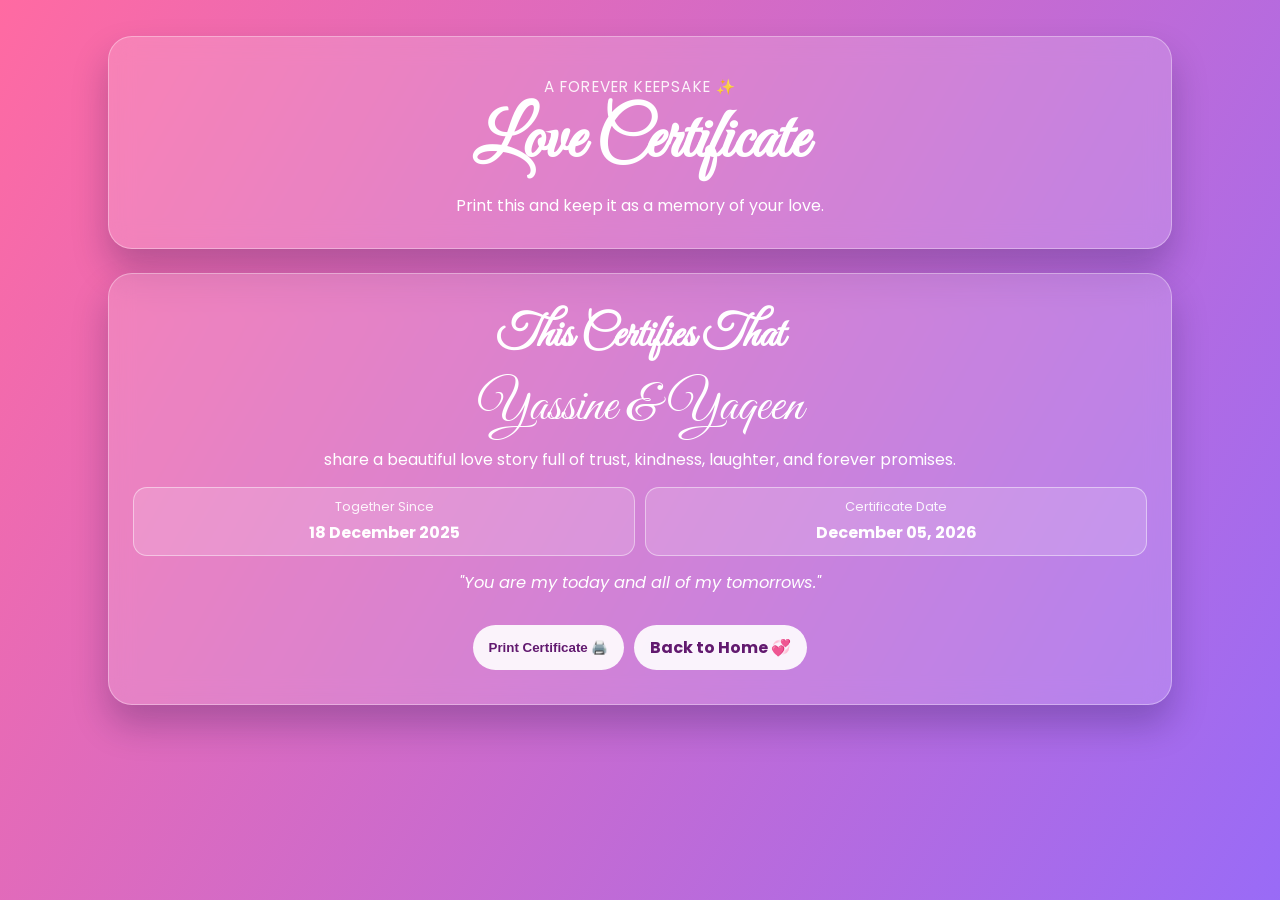
==== yaqeen/certificate.html @ e448828f "Add files via upload" ====
<!DOCTYPE html>
<html lang="en">
<head>
  <meta charset="UTF-8" />
  <meta name="viewport" content="width=device-width, initial-scale=1.0" />
  <title>Love Certificate 💖</title>
  <link rel="preconnect" href="https://fonts.googleapis.com">
  <link rel="preconnect" href="https://fonts.gstatic.com" crossorigin>
  <link href="https://fonts.googleapis.com/css2?family=Great+Vibes&family=Poppins:wght@300;400;600;700&display=swap" rel="stylesheet">
  <link rel="stylesheet" href="style.css" />
</head>
<body>
  <main class="page">
    <section class="page-hero glass">
      <p class="small-title">A forever keepsake ✨</p>
      <h1>Love Certificate</h1>
      <p>Print this and keep it as a memory of your love.</p>
    </section>

    <section class="certificate glass">
      <h2>This Certifies That</h2>
      <p class="cert-names"><span id="certNameOne">Yassine</span> &amp; <span id="certNameTwo">Yaqeen</span></p>
      <p class="cert-text">share a beautiful love story full of trust, kindness, laughter, and forever promises.</p>

      <div class="cert-meta">
        <div>
          <span class="meta-label">Together Since</span>
          <span class="meta-value" id="certDate">18 December 2025</span>
        </div>
        <div>
          <span class="meta-label">Certificate Date</span>
          <span class="meta-value" id="todayDate"></span>
        </div>
      </div>

      <p class="cert-quote">"You are my today and all of my tomorrows."</p>

      <div class="certificate-actions">
        <button class="soft-btn" id="printCertificateBtn" type="button">Print Certificate 🖨️</button>
        <a class="soft-btn back-home" href="index.html">Back to Home 💞</a>
      </div>
    </section>
  </main>

  <script>
    const todayDateEl = document.getElementById("todayDate");
    todayDateEl.textContent = new Date().toLocaleDateString(undefined, {
      day: "2-digit",
      month: "long",
      year: "numeric"
    });

    document.getElementById("printCertificateBtn").addEventListener("click", () => {
      window.print();
    });
  </script>
</body>
</html>
---- yaqeen/style.css ----
* {
  margin: 0;
  padding: 0;
  box-sizing: border-box;
}

:root {
  --bg-1: #ff6aa2;
  --bg-2: #8f6bff;
  --bg-3: #31d3ff;
  --text-main: #fff;
  --glass: rgba(255, 255, 255, 0.16);
  --glass-border: rgba(255, 255, 255, 0.35);
  --shadow: 0 20px 35px rgba(25, 10, 60, 0.25);
}

body {
  min-height: 100vh;
  font-family: "Poppins", sans-serif;
  color: var(--text-main);
  background: linear-gradient(120deg, var(--bg-1), var(--bg-2), var(--bg-3));
  background-size: 220% 220%;
  animation: gradientShift 12s ease infinite;
  overflow-x: hidden;
  position: relative;
}

body.locked {
  overflow: hidden;
}

body.locked .page {
  filter: blur(5px);
  pointer-events: none;
  user-select: none;
}

.lock-screen {
  position: fixed;
  inset: 0;
  z-index: 20;
.reasons-card {
  cursor: pointer;
  transition: transform 0.2s ease, background 0.2s ease;
}

.reasons-card:hover,
.reasons-card:focus-visible {
  transform: translateY(-2px);
  background: rgba(255, 255, 255, 0.24);
}
  display: grid;
  place-items: center;
  padding: 20px;
  background: rgba(23, 9, 38, 0.45);
  backdrop-filter: blur(8px);
}
.reasons-modal {
  position: fixed;
  inset: 0;
  z-index: 18;
  background: rgba(24, 9, 39, 0.45);
  backdrop-filter: blur(6px);
  display: grid;
  place-items: center;
  padding: 16px;
}

.reasons-modal[hidden] {
  display: none !important;
}

.lock-card {
  width: min(100%, 500px);
  text-align: center;
  padding: 28px 22px;
}

.lock-card h2 {
  font-family: "Great Vibes", cursive;
  font-size: clamp(2rem, 6vw, 3.2rem);
  margin-top: 6px;
}

.lock-help {
  margin-top: 6px;
  opacity: 0.95;
}

.lock-form {
  margin-top: 14px;
  display: grid;
  gap: 10px;
}

.lock-form input {
  border: 1px solid rgba(255, 255, 255, 0.5);
  background: rgba(255, 255, 255, 0.2);
  color: #fff;
  border-radius: 999px;
  padding: 12px 14px;
  text-align: center;
  outline: none;
  font-size: 1rem;
}

.lock-form input::placeholder {
  color: rgba(255, 255, 255, 0.78);
}

.lock-btn {
  margin-top: 0;
}

.lock-error {
  min-height: 22px;
  margin-top: 8px;
  font-size: 0.92rem;
  color: #ffe2ef;
}

#bgCanvas {
  position: fixed;
  inset: 0;
  z-index: 0;
  opacity: 0.45;
}

.page {
  position: relative;
  z-index: 2;
  width: min(100%, 1100px);
  margin: 0 auto;
  padding: 36px 18px 70px;
  display: grid;
  gap: 24px;
}

.glass {
  background: var(--glass);
  border: 1px solid var(--glass-border);
  backdrop-filter: blur(12px);
  border-radius: 24px;
  box-shadow: var(--shadow);
}

.hero {
  text-align: center;
  padding: 38px 26px;
}

.small-title {
  font-size: 0.95rem;
  opacity: 0.9;
  letter-spacing: 1.2px;
  text-transform: uppercase;
}

.hero h1 {
  font-family: "Great Vibes", cursive;
  font-size: clamp(2.5rem, 8vw, 5rem);
  line-height: 1.1;
  margin-top: 8px;
}

.typewriter {
  margin: 14px auto 22px;
  max-width: 700px;
  min-height: 58px;
  font-size: clamp(1rem, 2.5vw, 1.2rem);
  font-weight: 400;
}

.stats {
  display: grid;
  grid-template-columns: repeat(auto-fit, minmax(220px, 1fr));
  gap: 14px;
}

.stat-card {
  background: rgba(255, 255, 255, 0.18);
  border: 1px solid rgba(255, 255, 255, 0.4);
  border-radius: 16px;
  padding: 14px;
  display: flex;
  flex-direction: column;
  gap: 6px;
}

.stat-label {
  font-size: 0.85rem;
  opacity: 0.9;
}

.stat-value {
  font-size: 1.2rem;
  font-weight: 700;
}

.stat-seconds {
  font-size: clamp(1rem, 2.6vw, 1.15rem);
  line-height: 1.35;
  word-break: break-word;
}

.love-btn {
  margin-top: 22px;
  border: none;
  color: #4d1254;
  background: linear-gradient(90deg, #ffd6e9, #ffe6a9, #d0fffa);
  background-size: 200% 100%;
  border-radius: 999px;
  padding: 12px 24px;
  font-weight: 700;
  font-size: 1rem;
  cursor: pointer;
  transition: transform 0.2s ease;
  animation: shimmer 4s linear infinite;
}

.love-btn:hover {
  transform: translateY(-2px) scale(1.03);
}

.hero-actions {
  margin-top: 22px;
  display: flex;
  gap: 10px;
  justify-content: center;
  flex-wrap: wrap;
}

.hero-actions .love-btn {
  margin-top: 0;
}

.compliment-btn {
  background: linear-gradient(90deg, #ffe7fb, #e9f9ff, #fff2c8);
}

.message-grid {
  display: grid;
  grid-template-columns: repeat(auto-fit, minmax(240px, 1fr));
  gap: 16px;
}

.message-card {
  padding: 20px;
  min-height: 180px;
  transform: translateY(18px);
  opacity: 0;
  transition: 700ms ease;
}

.message-card h2 {
  font-family: "Great Vibes", cursive;
  font-size: 2rem;
  margin-bottom: 8px;
}

.message-card p {
  line-height: 1.6;
  font-size: 0.95rem;
}

.carousel {
  text-align: center;
  padding: 28px 20px;
  transform: translateY(18px);
  opacity: 0;
  transition: 700ms ease;
}

.photo-section {
  text-align: center;
  padding: 28px 20px;
  transform: translateY(18px);
  opacity: 0;
  transition: 700ms ease;
}

.photo-section h2 {
  font-family: "Great Vibes", cursive;
  font-size: 2.4rem;
  margin-bottom: 10px;
}

.photo-section p {
  font-size: 0.95rem;
  margin-bottom: 16px;
}

.photo-stage {
  width: min(100%, 420px);
  margin: 0 auto;
  position: relative;
  padding: 10px;
}

.photo-spark {
  position: absolute;
  z-index: 3;
  text-shadow: 0 0 12px rgba(255, 255, 255, 0.8);
  animation: twinkle 2.8s ease-in-out infinite;
}

.spark-1 {
  top: 2px;
  left: 26px;
  font-size: 1.1rem;
}

.spark-2 {
  top: 46px;
  right: 12px;
  font-size: 1rem;
  animation-delay: 0.8s;
}

.spark-3 {
  bottom: 26px;
  left: 8px;
  font-size: 1rem;
  animation-delay: 1.4s;
}

.photo-frame {
  margin: 0 auto;
  width: min(100%, 400px);
  aspect-ratio: 5 / 6;
  border-radius: 26px;
  background: linear-gradient(160deg, rgba(255, 255, 255, 0.28), rgba(255, 255, 255, 0.1));
  border: 2px solid rgba(255, 255, 255, 0.65);
  padding: 14px;
  overflow: hidden;
  position: relative;
  transform: rotate(-1deg);
  transition: transform 0.28s ease;
  box-shadow: 0 18px 35px rgba(42, 8, 63, 0.35), inset 0 0 18px rgba(255, 255, 255, 0.2), 0 0 30px rgba(255, 188, 227, 0.35);
}

.photo-frame:hover {
  transform: rotate(0deg) scale(1.02);
}

#couplePhoto {
  width: 100%;
  height: 100%;
  object-fit: cover;
  display: block;
  border-radius: 18px;
  filter: saturate(1.08) contrast(1.03);
}

.photo-sticker {
  position: absolute;
  bottom: 18px;
  right: 18px;
  padding: 7px 12px;
  border-radius: 999px;
  background: rgba(255, 255, 255, 0.88);
  color: #64186d;
  font-size: 0.82rem;
  font-weight: 700;
  box-shadow: 0 6px 12px rgba(0, 0, 0, 0.18);
}

.photo-hint {
  display: block;
  margin-top: 12px;
  font-size: 0.9rem;
  opacity: 0.9;
}

@keyframes twinkle {
  0%,
  100% {
    transform: scale(1);
    opacity: 0.7;
  }
  50% {
    transform: scale(1.22);
    opacity: 1;
  }
}

.carousel h2 {
  font-family: "Great Vibes", cursive;
  font-size: 2.4rem;
  margin-bottom: 16px;
}

.note-box {
  min-height: 90px;
  display: grid;
  place-items: center;
  font-size: 1.05rem;
  line-height: 1.6;
  padding: 0 8px;
}

.carousel-loading {
  margin: 12px auto 0;
  width: min(100%, 320px);
  height: 8px;
  border-radius: 999px;
  background: rgba(255, 255, 255, 0.3);
  overflow: hidden;
}

.carousel-progress {
  display: block;
  width: 100%;
  height: 100%;
  border-radius: inherit;
  background: linear-gradient(90deg, #ffe1f3, #ffffff, #d8f8ff);
  transform-origin: left;
  animation: noteLoading 5s linear infinite;
}

.proposal {
  text-align: center;
  padding: 28px 20px;
  transform: translateY(18px);
  opacity: 0;
  transition: 700ms ease;
}

.proposal h2 {
  font-family: "Great Vibes", cursive;
  font-size: 2.4rem;
  margin-bottom: 8px;
}

.proposal p {
  font-size: 0.95rem;
}

.envelope-btn {
  margin-top: 14px;
  border: none;
  border-radius: 999px;
  background: linear-gradient(90deg, rgba(255, 255, 255, 0.95), rgba(255, 232, 245, 0.95));
  color: #63186d;
  padding: 12px 22px;
  font-weight: 700;
  font-size: 1rem;
  cursor: pointer;
  display: inline-flex;
  align-items: center;
  gap: 8px;
  box-shadow: 0 10px 20px rgba(36, 10, 58, 0.2);
  transition: transform 0.2s ease, opacity 0.2s ease;
}

.envelope-btn:disabled {
  opacity: 0.78;
  cursor: not-allowed;
}

.envelope-btn:not(:disabled):hover {
  transform: translateY(-2px) scale(1.02);
}

.envelope-icon {
  font-size: 1.08rem;
}

.proposal-lock {
  margin-top: 12px;
  opacity: 0.92;
}

.proposal-message {
  margin-top: 16px;
  padding: 16px;
  border-radius: 18px;
  border: 1px solid rgba(255, 255, 255, 0.5);
  background: rgba(255, 255, 255, 0.2);
}

.proposal-message h3 {
  font-family: "Great Vibes", cursive;
  font-size: 2rem;
  margin-bottom: 8px;
}

.proposal-actions {
  margin-top: 14px;
  display: flex;
  justify-content: center;
  gap: 10px;
  flex-wrap: wrap;
}

.proposal-choice {
  border: none;
  border-radius: 999px;
  padding: 10px 16px;
  font-size: 0.95rem;
  font-weight: 700;
  cursor: pointer;
  transition: transform 0.2s ease, opacity 0.2s ease;
}

.proposal-choice.yes {
  background: rgba(255, 255, 255, 0.95);
  color: #5f156b;
}

.proposal-choice.no {
  background: rgba(99, 24, 109, 0.2);
  border: 1px solid rgba(255, 255, 255, 0.5);
  color: #fff;
}

.timeline-year {
  text-align: center;
  padding: 28px 20px;
  transform: translateY(18px);
  opacity: 0;
  transition: 700ms ease;
}

.timeline-year h2 {
  font-family: "Great Vibes", cursive;
  font-size: 2.5rem;
  margin-bottom: 8px;
}

.timeline-accordion {
  margin-top: 14px;
  display: grid;
  gap: 10px;
}

.year-memory {
  border-radius: 14px;
  border: 1px solid rgba(255, 255, 255, 0.45);
  background: rgba(255, 255, 255, 0.14);
  text-align: left;
  overflow: hidden;
}

.year-memory summary {
  list-style: none;
  cursor: pointer;
  padding: 12px 14px;
  font-weight: 700;
  position: relative;
}

.year-memory summary::after {
  content: "▾";
  position: absolute;
  right: 14px;
  transition: transform 0.2s ease;
}

.year-memory[open] summary::after {
  transform: rotate(180deg);
}

.year-memory ul {
  padding: 0 20px 14px 30px;
  display: grid;
  gap: 8px;
  line-height: 1.6;
}

.promise-wall {
  text-align: center;
  padding: 28px 20px;
  transform: translateY(18px);
  opacity: 0;
  transition: 700ms ease;
}

.promise-wall h2 {
  font-family: "Great Vibes", cursive;
  font-size: 2.5rem;
  margin-bottom: 8px;
}

.promise-grid {
  margin-top: 14px;
  display: grid;
  grid-template-columns: repeat(auto-fit, minmax(220px, 1fr));
  gap: 12px;
}

.promise-card {
  border-radius: 14px;
  border: 1px solid rgba(255, 255, 255, 0.5);
  background: rgba(255, 255, 255, 0.16);
  padding: 14px;
  text-align: left;
  box-shadow: 0 0 18px rgba(255, 192, 227, 0.22);
  animation: promiseGlow 3.6s ease-in-out infinite;
}

.promise-card:nth-child(2n) {
  animation-delay: 0.6s;
}

.promise-card:nth-child(3n) {
  animation-delay: 1.2s;
}

.promise-card h3 {
  font-family: "Great Vibes", cursive;
  font-size: 2rem;
  margin-bottom: 4px;
}

.promise-card p {
  line-height: 1.6;
}

.future-kids {
  text-align: center;
  padding: 28px 20px;
  transform: translateY(18px);
  opacity: 0;
  transition: 700ms ease;
}

.future-kids h2 {
  font-family: "Great Vibes", cursive;
  font-size: 2.5rem;
  margin-bottom: 8px;
}

.kids-grid {
  margin-top: 14px;
  display: grid;
  grid-template-columns: repeat(auto-fit, minmax(230px, 1fr));
  gap: 12px;
}

.kid-card {
  border-radius: 16px;
  border: 1px solid rgba(255, 255, 255, 0.55);
  background: rgba(255, 255, 255, 0.15);
  padding: 16px;
  text-align: center;
  box-shadow: 0 0 22px rgba(200, 224, 255, 0.22);
  animation: kidGlow 4s ease-in-out infinite;
}

.kid-card:nth-child(2) {
  box-shadow: 0 0 22px rgba(255, 200, 225, 0.25);
  animation-delay: 0.9s;
}

.kid-label {
  font-size: 0.8rem;
  letter-spacing: 1px;
  text-transform: uppercase;
  opacity: 0.9;
}

.kid-card h3 {
  margin-top: 6px;
  font-family: "Great Vibes", cursive;
  font-size: 2.5rem;
}

.kid-card p {
  margin-top: 4px;
  line-height: 1.6;
}

.kids-note {
  margin-top: 12px;
  font-weight: 600;
}


.certificate-preview {
  text-align: center;
  padding: 28px 20px;
  transform: translateY(18px);
  opacity: 0;
  transition: 700ms ease;
}

.certificate-preview h2 {
  font-family: "Great Vibes", cursive;
  font-size: 2.5rem;
  margin-bottom: 8px;
}

.mini-certificate {
  margin-top: 14px;
  border-radius: 18px;
  border: 1px solid rgba(255, 255, 255, 0.55);
  background: rgba(255, 255, 255, 0.14);
  padding: 18px;
}

.mini-label {
  font-size: 0.85rem;
  letter-spacing: 1px;
  text-transform: uppercase;
  opacity: 0.9;
}

.mini-names {
  margin-top: 8px;
  font-family: "Great Vibes", cursive;
  font-size: clamp(2rem, 6vw, 3rem);
}

.mini-text {
  margin-top: 8px;
  line-height: 1.65;
}

.mini-date {
  margin-top: 10px;
  font-weight: 700;
}

.certificate-preview-actions {
  margin-top: 12px;
  display: flex;
  justify-content: center;
  gap: 10px;
  flex-wrap: wrap;
}

.shake {
  animation: shakeX 0.34s ease;
}

@keyframes shakeX {
  0%,
  100% {
    transform: translateX(0);
  }
  25% {
    transform: translateX(-4px);
  }
  50% {
    transform: translateX(4px);
  }
  75% {
    transform: translateX(-3px);
  }
}

.reveal.show {
  transform: translateY(0);
  opacity: 1;
}

.glow {
  position: fixed;
  border-radius: 50%;
  filter: blur(60px);
  opacity: 0.45;
  z-index: 1;
  pointer-events: none;
}

.glow-1 {
  width: 200px;
  height: 200px;
  top: 5%;
  left: 6%;
  background: #ffe066;
  animation: float 7s ease-in-out infinite;
}

.glow-2 {
  width: 260px;
  height: 260px;
  right: 7%;
  top: 26%;
  background: #ff8bd8;
  animation: float 9s ease-in-out infinite reverse;
}

.glow-3 {
  width: 220px;
  height: 220px;
  left: 35%;
  bottom: 10%;
  background: #91fcff;
  animation: float 8s ease-in-out infinite;
}

#heartLayer {
  position: fixed;
  inset: 0;
  pointer-events: none;
  z-index: 4;
}

.heart {
  position: absolute;
  font-size: 18px;
  animation: rise 2.2s ease-out forwards;
}

.cursor-heart-trail {
  position: absolute;
  pointer-events: none;
  animation: cursorHeart 0.9s ease-out forwards;
  z-index: 5;
}

.falling-love {
  position: absolute;
  top: -40px;
  animation: fallLove linear forwards;
  pointer-events: none;
}

.falling-word {
  position: absolute;
  top: -26px;
  font-weight: 700;
  color: #fff;
  text-shadow: 0 2px 8px rgba(87, 12, 76, 0.5);
  animation: fallWord linear forwards;
  pointer-events: none;
}

@keyframes rise {
  0% {
    transform: translateY(0) scale(0.8) rotate(0deg);
    opacity: 0;
  }
  20% {
    opacity: 1;
  }
  100% {
    transform: translateY(-180px) scale(1.5) rotate(25deg);
    opacity: 0;
  }
}

@keyframes cursorHeart {
  0% {
    transform: translate(-50%, -50%) scale(0.7);
    opacity: 0;
  }
  25% {
    opacity: 0.95;
  }
  100% {
    transform: translate(-50%, -95%) scale(1.25);
    opacity: 0;
  }
}

@keyframes fallLove {
  0% {
    transform: translateY(0) rotate(0deg);
    opacity: 0;
  }
  12% {
    opacity: 1;
  }
  100% {
    transform: translateY(110vh) rotate(25deg);
    opacity: 0;
  }
}

@keyframes fallWord {
  0% {
    transform: translateY(0) translateX(0);
    opacity: 0;
  }
  12% {
    opacity: 1;
  }
  100% {
    transform: translateY(110vh) translateX(12px);
    opacity: 0;
  }
}

@keyframes noteLoading {
  0% {
    transform: scaleX(0);
  }
  100% {
    transform: scaleX(1);
  }
}

@keyframes promiseGlow {
  0%,
  100% {
    box-shadow: 0 0 14px rgba(255, 192, 227, 0.2);
    transform: translateY(0);
  }
  50% {
    box-shadow: 0 0 24px rgba(180, 227, 255, 0.35);
    transform: translateY(-2px);
  }
}

@keyframes kidGlow {
  0%,
  100% {
    transform: translateY(0);
    filter: brightness(1);
  }
  50% {
    transform: translateY(-2px);
    filter: brightness(1.07);
  }
}

@keyframes gradientShift {
  0% {
    background-position: 0% 50%;
  }
  50% {
    background-position: 100% 50%;
  }
  100% {
    background-position: 0% 50%;
  }
}

@keyframes shimmer {
  0% {
    background-position: 0% 50%;
  }
  100% {
    background-position: 200% 50%;
  }
}

@keyframes float {
  0%, 100% {
    transform: translateY(0) translateX(0);
  }
  50% {
    transform: translateY(-20px) translateX(15px);
  }
}

@media (max-width: 640px) {
  .hero {
    padding: 30px 16px;
  }

  .message-card {
    min-height: 150px;
  }
}

.love-nav {
  position: sticky;
  top: 12px;
  z-index: 5;
  width: min(100% - 24px, 760px);
  margin: 16px auto 0;
  padding: 10px;
  display: flex;
  justify-content: center;
  flex-wrap: wrap;
  gap: 8px;
}

.love-nav a {
  text-decoration: none;
  color: #5f156b;
  background: rgba(255, 255, 255, 0.86);
  padding: 8px 14px;
  border-radius: 999px;
  font-weight: 700;
  font-size: 0.9rem;
  transition: transform 0.2s ease;
}

.love-nav a:hover {
  transform: translateY(-1px);
}

.love-nav a.active {
  background: linear-gradient(90deg, #fff5fc, #ffe8f7);
  box-shadow: 0 6px 12px rgba(34, 10, 53, 0.18);
}

.explore {
  text-align: center;
  padding: 28px 20px;
  transform: translateY(18px);
  opacity: 0;
  transition: 700ms ease;
}

.explore h2 {
  font-family: "Great Vibes", cursive;
  font-size: 2.5rem;
  margin-bottom: 8px;
}

.explore p {
  font-size: 0.95rem;
}

.explore-grid {
  margin-top: 14px;
  display: grid;
  grid-template-columns: repeat(auto-fit, minmax(220px, 1fr));
  gap: 12px;
}

.explore-card {
  text-decoration: none;
  color: #fff;
  padding: 16px;
  border-radius: 16px;
  border: 1px solid rgba(255, 255, 255, 0.42);
  background: rgba(255, 255, 255, 0.14);
  text-align: left;
  transition: transform 0.2s ease, background 0.2s ease;
}

.explore-card:hover {
  transform: translateY(-3px);
  background: rgba(255, 255, 255, 0.2);
}

.explore-card h3 {
  font-family: "Great Vibes", cursive;
  font-size: 2rem;
  margin-bottom: 4px;
}

.page-hero {
  text-align: center;
  padding: 30px 22px;
}

.page-hero h1 {
  font-family: "Great Vibes", cursive;
  font-size: clamp(2.2rem, 7vw, 4.3rem);
}

.page-hero p {
  margin-top: 8px;
}

.letter-card,
.vault,
.timeline,
.future-board {
  padding: 24px 20px;
  transform: translateY(18px);
  opacity: 0;
  transition: 700ms ease;
}

.letter-card h2,
.vault h2,
.timeline h2,
.future-board h2 {
  font-family: "Great Vibes", cursive;
  font-size: 2.4rem;
  margin-bottom: 8px;
}

.typed-letter {
  margin-top: 12px;
  line-height: 1.8;
  min-height: 120px;
}

.soft-btn {
  margin-top: 14px;
  border: none;
  border-radius: 999px;
  background: rgba(255, 255, 255, 0.9);
  color: #62196f;
  font-weight: 700;
  padding: 10px 16px;
  cursor: pointer;
}

.highlight-line {
  margin-top: 10px;
  font-weight: 600;
}

.memory-form {
  display: grid;
  grid-template-columns: 1fr auto;
  gap: 8px;
  margin-top: 10px;
}

.memory-form input {
  border: 1px solid rgba(255, 255, 255, 0.45);
  background: rgba(255, 255, 255, 0.18);
  color: #fff;
  border-radius: 999px;
  padding: 10px 14px;
  outline: none;
}

.memory-form input::placeholder {
  color: rgba(255, 255, 255, 0.8);
}

.memory-list {
  margin-top: 12px;
  display: grid;
  gap: 8px;
}

.memory-item {
  border-radius: 12px;
  background: rgba(255, 255, 255, 0.18);
  border: 1px solid rgba(255, 255, 255, 0.4);
  padding: 10px 12px;
}

.timeline-list {
  margin-top: 12px;
  display: grid;
  gap: 10px;
}

.timeline-item {
  border-left: 3px solid rgba(255, 255, 255, 0.65);
  padding: 8px 0 8px 12px;
  background: rgba(255, 255, 255, 0.12);
  border-radius: 10px;
}

.future-grid {
  margin-top: 12px;
  display: grid;
  grid-template-columns: repeat(auto-fit, minmax(220px, 1fr));
  gap: 10px;
}

.future-item {
  border-radius: 12px;
  border: 1px solid rgba(255, 255, 255, 0.45);
  background: rgba(255, 255, 255, 0.14);
  padding: 12px;
}

.future-item input {
  margin-right: 8px;
}

.count-love {
  margin-top: 12px;
  font-weight: 700;
}

.certificate {
  text-align: center;
  padding: 34px 24px;
}

.certificate h2 {
  font-family: "Great Vibes", cursive;
  font-size: 2.8rem;
}

.cert-names {
  margin-top: 10px;
  font-family: "Great Vibes", cursive;
  font-size: clamp(2rem, 6vw, 3.3rem);
}

.cert-text {
  margin-top: 6px;
  line-height: 1.7;
}

.cert-meta {
  margin-top: 14px;
  display: grid;
  grid-template-columns: repeat(auto-fit, minmax(180px, 1fr));
  gap: 10px;
}

.cert-meta div {
  background: rgba(255, 255, 255, 0.16);
  border: 1px solid rgba(255, 255, 255, 0.45);
  border-radius: 14px;
  padding: 10px;
  display: grid;
  gap: 4px;
}

.meta-label {
  font-size: 0.8rem;
  opacity: 0.9;
}

.meta-value {
  font-size: 1rem;
  font-weight: 700;
}
.reasons-card {
  cursor: pointer;
  transition: transform 0.2s ease, background 0.2s ease;
}

.cert-quote {
  margin-top: 14px;
  font-style: italic;
  font-size: 1.02rem;
}

.reasons-modal {
  position: fixed;
  inset: 0;
  z-index: 18;
  background: rgba(24, 9, 39, 0.45);
  backdrop-filter: blur(6px);
  display: grid;
  place-items: center;
  padding: 16px;
}

.reasons-box {
  width: min(100%, 560px);
  padding: 24px 20px;
  text-align: center;
}

.reasons-box h3 {
  font-family: "Great Vibes", cursive;
  font-size: 2.4rem;
}

#reasonsList {
  margin-top: 12px;
  padding: 0 0 0 20px;
  text-align: left;
  display: grid;
  gap: 8px;
  line-height: 1.6;
}
.certificate-actions {
  margin-top: 16px;
  display: flex;
  justify-content: center;
  gap: 10px;
  flex-wrap: wrap;
}

.back-home {
  display: inline-flex;
  align-items: center;
  text-decoration: none;
}

@media print {
  body {
    background: #fff;
    color: #2a0a36;
    animation: none;
  }

  .page {
    width: 100%;
    padding: 0;
    gap: 0;
  }

  .page-hero {
    display: none;
  }

  .certificate {
    background: #fff;
    color: #2a0a36;
    border: 2px solid #6e2a70;
    box-shadow: none;
    border-radius: 0;
    min-height: 100vh;
  }

  .certificate-actions {
    display: none;
  }
}

body[data-theme="night"] {
  --bg-1: #0f1029;
  --bg-2: #28143f;
  --bg-3: #2f5f8e;
  --glass: rgba(16, 18, 44, 0.34);
  --glass-border: rgba(211, 225, 255, 0.22);
  --shadow: 0 20px 35px rgba(2, 5, 15, 0.45);
}

.theme-toggle {
  position: fixed;
  top: 14px;
  right: 14px;
  z-index: 19;
  border: 1px solid rgba(255, 255, 255, 0.55);
  background: rgba(255, 255, 255, 0.2);
  color: #fff;
  border-radius: 999px;
  padding: 9px 14px;
  font-weight: 700;
  font-size: 0.9rem;
  cursor: pointer;
  backdrop-filter: blur(8px);
  transition: transform 0.2s ease, background 0.2s ease;
}

.theme-toggle:hover {
  transform: translateY(-1px);
  background: rgba(255, 255, 255, 0.28);
}

.theme-toggle-mobile {
  display: none;
  position: fixed;
  left: 50%;
  bottom: 14px;
  transform: translateX(-50%);
  z-index: 19;
  border: 1px solid rgba(255, 255, 255, 0.55);
  background: rgba(255, 255, 255, 0.22);
  color: #fff;
  border-radius: 999px;
  padding: 10px 16px;
  font-weight: 700;
  font-size: 0.88rem;
  cursor: pointer;
  backdrop-filter: blur(8px);
}

body.locked .theme-toggle {
  display: none;
}

body.locked .theme-toggle-mobile {
  display: none;
}

@media (max-width: 640px) {
  .theme-toggle {
    display: none;
  }

  .theme-toggle-mobile {
    display: inline-flex;
    align-items: center;
    justify-content: center;
  }

  .page {
    padding-bottom: 92px;
  }
}

@media (max-width: 640px) {
  .love-nav {
    top: 8px;
    margin-top: 10px;
  }

  .memory-form {
    grid-template-columns: 1fr;
  }
}
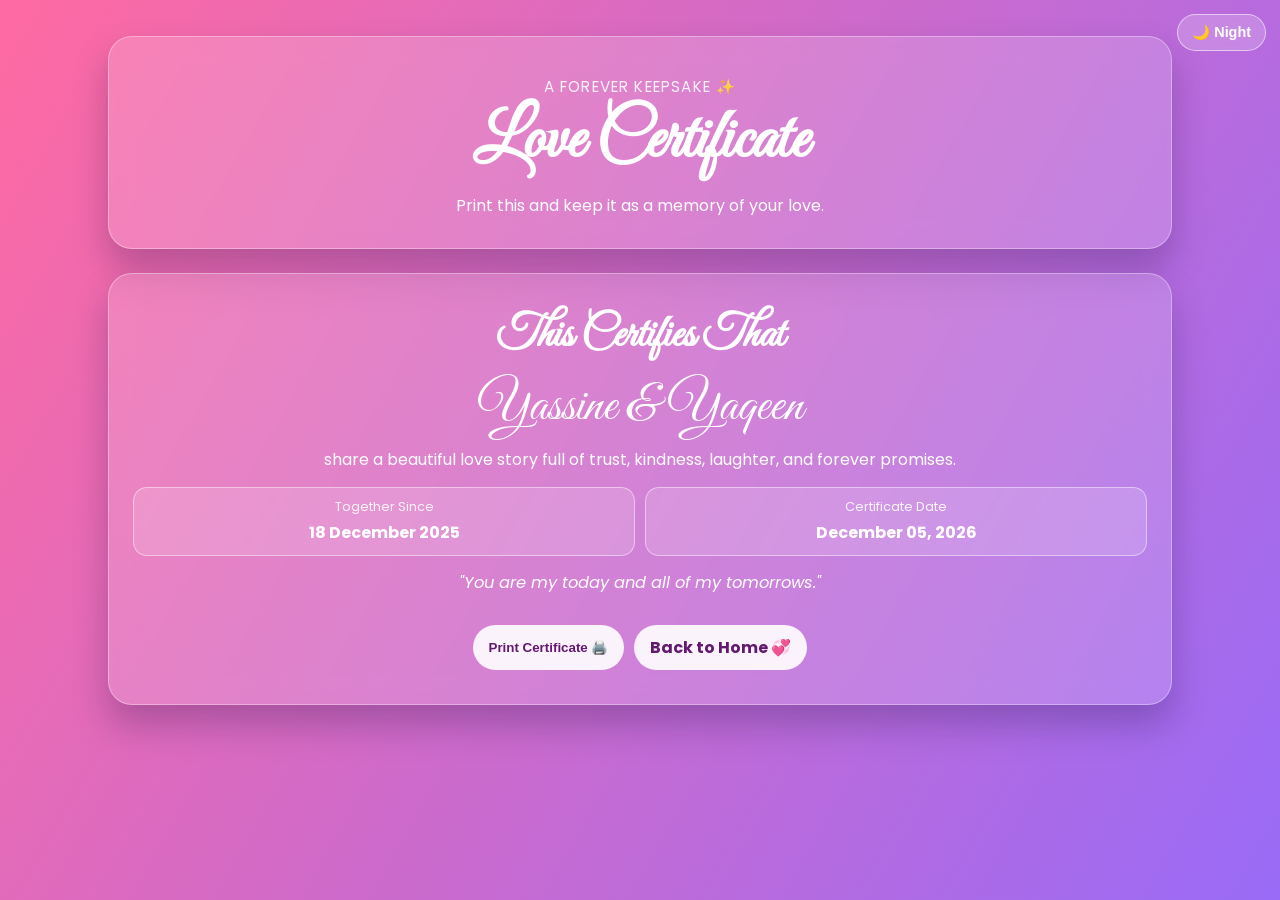
==== commit dd48871c: "Add files via upload" ====
--- a/yaqeen/certificate.html
+++ b/yaqeen/certificate.html
@@ -10,6 +10,18 @@
   <link rel="stylesheet" href="style.css" />
 </head>
 <body>
+  <button id="themeToggleBtn" class="theme-toggle" type="button" aria-label="Toggle day and night theme">
+    🌙 Night
+  </button>
+
+  <button id="themeToggleBtnMobile" class="theme-toggle-mobile" type="button" aria-label="Toggle day and night theme for mobile">
+    🌙 Night Mode
+  </button>
+
+  <button id="backToTopBtn" class="back-to-top" type="button" aria-label="Back to top">
+    ↑ Top
+  </button>
+
   <main class="page">
     <section class="page-hero glass">
       <p class="small-title">A forever keepsake ✨</p>
@@ -43,6 +55,59 @@
   </main>
 
   <script>
+    const themeStorageKey = "love-theme-mode";
+    const themeToggleBtnEl = document.getElementById("themeToggleBtn");
+    const themeToggleBtnMobileEl = document.getElementById("themeToggleBtnMobile");
+    const backToTopBtnEl = document.getElementById("backToTopBtn");
+
+    function applyTheme(themeMode) {
+      document.body.dataset.theme = themeMode;
+      if (themeToggleBtnEl) {
+        themeToggleBtnEl.textContent = themeMode === "night" ? "☀️ Day" : "🌙 Night";
+      }
+      if (themeToggleBtnMobileEl) {
+        themeToggleBtnMobileEl.textContent = themeMode === "night" ? "☀️ Day Mode" : "🌙 Night Mode";
+      }
+    }
+
+    function initializeThemeSwitcher() {
+      const savedTheme = localStorage.getItem(themeStorageKey) || "day";
+      applyTheme(savedTheme);
+
+      const toggleTheme = () => {
+        const nextTheme = (document.body.dataset.theme || "day") === "night" ? "day" : "night";
+        applyTheme(nextTheme);
+        localStorage.setItem(themeStorageKey, nextTheme);
+      };
+
+      if (themeToggleBtnEl) {
+        themeToggleBtnEl.addEventListener("click", toggleTheme);
+      }
+
+      if (themeToggleBtnMobileEl) {
+        themeToggleBtnMobileEl.addEventListener("click", toggleTheme);
+      }
+    }
+
+    function initializeBackToTop() {
+      if (!backToTopBtnEl) {
+        return;
+      }
+
+      const updateVisibility = () => {
+        backToTopBtnEl.classList.toggle("show", window.scrollY > 220);
+      };
+
+      window.addEventListener("scroll", updateVisibility, { passive: true });
+      backToTopBtnEl.addEventListener("click", () => {
+        window.scrollTo({ top: 0, behavior: "smooth" });
+      });
+      updateVisibility();
+    }
+
+    initializeThemeSwitcher();
+    initializeBackToTop();
+
     const todayDateEl = document.getElementById("todayDate");
     todayDateEl.textContent = new Date().toLocaleDateString(undefined, {
       day: "2-digit",
--- a/yaqeen/style.css
+++ b/yaqeen/style.css
@@ -39,35 +39,11 @@
   position: fixed;
   inset: 0;
   z-index: 20;
-.reasons-card {
-  cursor: pointer;
-  transition: transform 0.2s ease, background 0.2s ease;
-}
-
-.reasons-card:hover,
-.reasons-card:focus-visible {
-  transform: translateY(-2px);
-  background: rgba(255, 255, 255, 0.24);
-}
   display: grid;
   place-items: center;
   padding: 20px;
   background: rgba(23, 9, 38, 0.45);
   backdrop-filter: blur(8px);
-}
-.reasons-modal {
-  position: fixed;
-  inset: 0;
-  z-index: 18;
-  background: rgba(24, 9, 39, 0.45);
-  backdrop-filter: blur(6px);
-  display: grid;
-  place-items: center;
-  padding: 16px;
-}
-
-.reasons-modal[hidden] {
-  display: none !important;
 }
 
 .lock-card {
@@ -1212,6 +1188,12 @@
   transition: transform 0.2s ease, background 0.2s ease;
 }
 
+.reasons-card:hover,
+.reasons-card:focus-visible {
+  transform: translateY(-2px);
+  background: rgba(255, 255, 255, 0.24);
+}
+
 .cert-quote {
   margin-top: 14px;
   font-style: italic;
@@ -1227,6 +1209,10 @@
   display: grid;
   place-items: center;
   padding: 16px;
+}
+
+.reasons-modal[hidden] {
+  display: none !important;
 }
 
 .reasons-box {
@@ -1342,11 +1328,45 @@
   backdrop-filter: blur(8px);
 }
 
+.back-to-top {
+  position: fixed;
+  right: 14px;
+  bottom: 16px;
+  z-index: 19;
+  border: 1px solid rgba(255, 255, 255, 0.55);
+  background: rgba(255, 255, 255, 0.22);
+  color: #fff;
+  border-radius: 999px;
+  padding: 10px 14px;
+  font-weight: 700;
+  font-size: 0.86rem;
+  cursor: pointer;
+  backdrop-filter: blur(8px);
+  opacity: 0;
+  pointer-events: none;
+  transform: translateY(8px);
+  transition: opacity 0.2s ease, transform 0.2s ease, background 0.2s ease;
+}
+
+.back-to-top.show {
+  opacity: 1;
+  pointer-events: auto;
+  transform: translateY(0);
+}
+
+.back-to-top:hover {
+  background: rgba(255, 255, 255, 0.3);
+}
+
 body.locked .theme-toggle {
   display: none;
 }
 
 body.locked .theme-toggle-mobile {
+  display: none;
+}
+
+body.locked .back-to-top {
   display: none;
 }
 
@@ -1361,6 +1381,10 @@
     justify-content: center;
   }
 
+  .back-to-top {
+    bottom: 66px;
+  }
+
   .page {
     padding-bottom: 92px;
   }
